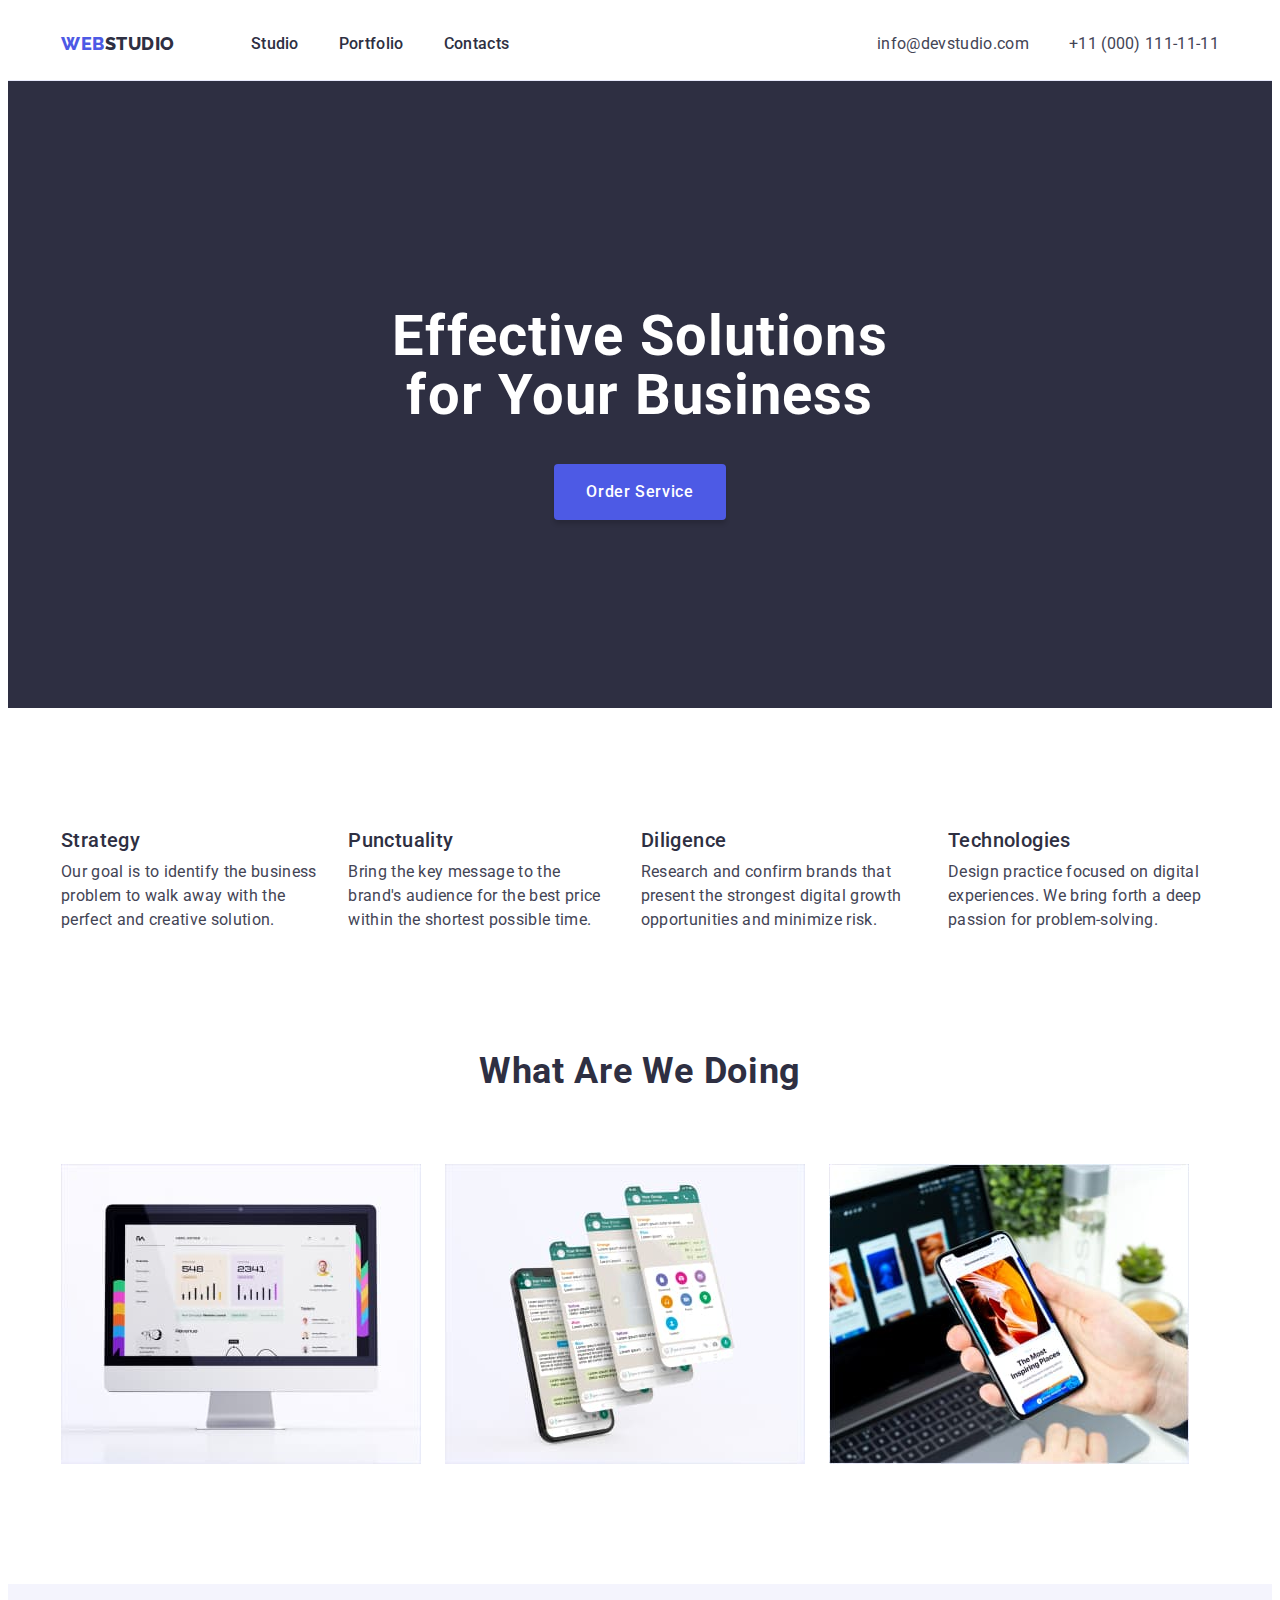
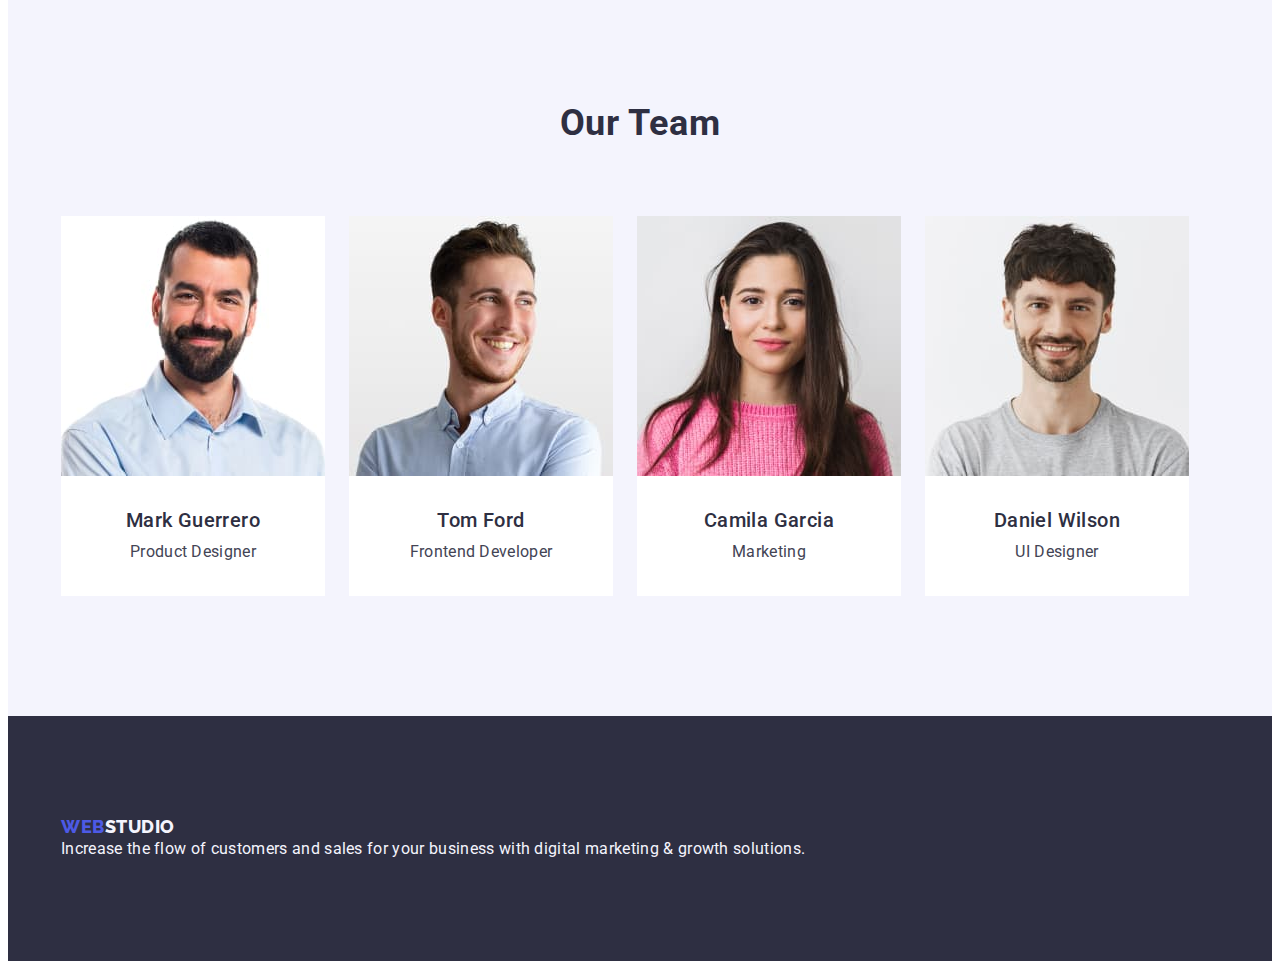
==== index.html @ d1a39a11 "add files" ====
<!DOCTYPE html>
<html lang="en">
<head>
    <meta charset="UTF-8">
    <meta name="viewport" content="width=device-width, initial-scale=1.0">
    <title>WebStudio</title>
    <link rel="stylesheet" href="css/styles.css">
    <link rel="preconnect" href="https://fonts.googleapis.com">
    <link rel="preconnect" href="https://fonts.gstatic.com" crossorigin>
    <link href="https://fonts.googleapis.com/css2?family=Raleway:wght@800&family=Roboto:wght@400;500;700;900&display=swap" rel="stylesheet">
</head>

<body>
    <header>
        <div class="container menu-nav">
        <nav class="logo-link">
            <a href="./index.html" class="logo link">Web<span class="navy">Studio</span></a>
            
            <ul class="list nav-list">
                <li>
                    <a href="./index.html" class="navbar link">
                        Studio
                    </a>
                </li>
                
                <li>
                    <a href="./portfolio.html" class="navbar link">
                        Portfolio
                    </a>
                </li>
                
                <li>
                    <a href="" class="navbar link">
                        Contacts
                    </a>
                </li>
            </ul>
        </nav>
        
        <address class="address">
            <ul class="list">
                <li>
                    <a href="mailto:info@devstudio.com" class="address-link link">
                        info@devstudio.com
                    </a>
                </li>
                
                <li>
                    <a href="tel:110001111111" class="address-link link">
                        +11 (000) 111-11-11
                    </a>
                </li>
            </ul>
        </address>
    </div>
    </header>
    
    <main>

        <!--Hero-->
        <section class="section">
            <div class="container">
            <h1 class="first-main">
                Effective Solutions<br/> for Your Business
            </h1>
            
            <button type="button" class="first-button">
                Order Service
            </button>
        </div>
        </section>

        <!--Activity-->
        <section class="advantages">
            <div class="container">
            <ul class="list advantages-list">
                <li>
                    <h3 class="second-and-third-main">
                        Strategy
                    </h3>
                    
                    <p class="description">
                        Our goal is to identify the business problem to walk away with the perfect and creative solution.
                    </p>
                </li>
                
                <li>
                    <h3 class="second-and-third-main">
                        Punctuality
                    </h3>
                    
                    <p class="description">
                        Bring the key message to the brand's audience for the best price within the shortest possible time.
                    </p>
                </li>
                
                <li>
                    <h3 class="second-and-third-main">
                        Diligence
                    </h3>
                    
                    <p class="description">
                        Research and confirm brands that present the strongest digital growth opportunities and minimize risk.
                    </p>
                </li>
                
                <li>
                    <h3 class="second-and-third-main">
                        Technologies
                    </h3>
                    
                    <p class="description">
                        Design practice focused on digital experiences. We bring forth a deep passion for problem-solving.
                    </p>
                </li>
            </ul>
        </div>
        </section>

        <section class="what-are-we-doing">
            <div class="container">
            <h2 class="second-main">
                What are we doing
            </h2>
            
            <ul class="list what-are-we-doing-list">
                <li>
                    <img src="images/activity/img1.jpg" alt="computer" width="360" height="300">
                </li>
                
                <li>
                    <img src="images/activity/img2.jpg" alt="chatting" width="360" height="300">
                </li>
                
                <li>
                    <img src="images/activity/img3.jpg" alt="laptop and telephone" width="360" height="300">
                </li>
            </ul>
        </div>
        </section>

        <!--Our Team-->
        
        <section class="team">
            <div class="container">
            <h2 class="second-main">
                Our Team
            </h2>
            
            <ul class="list team-list">
                <li class="list-item">
                    
                    <img src="images/our_team/team_card1.jpg" alt="Mark Guerrero" width="264" height="260">
                    <div class="team-description">
                    <h3 class="second-and-third-main">
                        Mark Guerrero
                    </h3>
                    
                    <p class="description">
                        Product Designer
                    </p>
                </div>
                </li>
                
                <li class="list-item">
                    
                    <img src="images/our_team/team_card2.jpg" alt="Tom Ford" width="264" height="260">
                    <div class="team-description">
                    <h3 class="second-and-third-main">
                        Tom Ford
                    </h3>
                    
                    <p class="description">
                        Frontend Developer
                    </p></div>
                </li>
                
                <li class="list-item">
                    
                    <img src="images/our_team/team_card3.jpg" alt="Camila Garcia" width="264" height="260">
                    <div class="team-description">
                    <h3 class="second-and-third-main">
                        Camila Garcia
                    </h3>
                    
                    <p class="description">
                        Marketing
                    </p></div>
                </li>
                
                <li class="list-item">
                    
                    <img src="images/our_team/team_card4.jpg" alt="Daniel Wilson" width="264" height="260">
                    <div class="team-description">
                    <h3 class="second-and-third-main">
                        Daniel Wilson
                    </h3>
                    
                    <p class="description">
                        UI Designer
                    </p></div>
                </li>
            </ul>
            </d iv>
        </section>
    </main>
    
    <footer class="footer-background">
        <div class="container">
        <a href="./index.html" class="logo link">Web<span class="white">Studio</span></a>
        
        <p class="footer-paragraph">
            Increase the flow of customers and sales for your business with digital marketing & growth solutions.
        </p>
    </div>
    </footer>
</body>
</html>
---- css/styles.css ----
:root
{
    --body-color: #434455;
    --text-decoration: none;
    --font-family: sans-serif;
    --text-align: center;
    --font-weight: 500;
    --background-color: #ffffff;
    --brand-color: #4d5ae5;
    --logo-and-link-color: #2e2f42;
    --footer-paragraph-and-logo: #f4f4fd;
    --click-and-focus: #404bbf;
}
.container{
    width: 1158px;
    padding: 0 15px;
    margin-left: auto;
    margin-right: auto;
}
img{
    display: block;
    width: 100%;
    height: auto;
}
h2,h3,p{
    margin:0;
}
ul{
    list-style: none;
    margin: 0;
    padding-left: 0;
}
body
{
    font-family: 'Roboto', sans-serif;
    color: var(--body-color);
    background-color: var(--background-color);
}
 /*Header*/
 header{
    border-bottom: 1px solid #E7E9FC;
 }
 .menu-nav{
    display: flex;
    align-items: center;
 }
 .logo-link{
    display: flex;
    align-items: center;
 }
 .nav-list{
    margin: 0 0 0 76px;
    padding: 24px 0;
    display: flex;
    align-items: center;
 }
 .logo
{
    font-family: 'Raleway', sans-serif;
    font-weight: 800;
    font-size: 18px;
    line-height: 1.17;
    letter-spacing: 0.03em;
    text-transform: uppercase;
    color: var(--brand-color);
}
.link
{
    text-decoration: none;
}
.navy
{
    color: var(--logo-and-link-color);
}
.list
{
    list-style: none;
    display: flex;
    gap:40px;

}
.navbar
{
    font-weight: 500;
    font-size: 16px;
    line-height: 1.5;
    letter-spacing: 0.02em;
    color: var(--logo-and-link-color);
}
.navbar:hover,
.navbar:focus
{
    color: var(--click-and-focus);
}
.address
{
    font-style: normal;
    margin-left: auto;
}
.address-link
{   font-size: 16px;
    line-height: 1.5;
    letter-spacing: 0.02em;
    color: var(--body-color);
}

.adress-link:hover,
.adress-link:focus
{
    color: var(--click-and-focus);
}
/*Main*/
.section
{
    background-color: var(--logo-and-link-color);
    text-align: center;
    padding: 188px 0;
    border: none;
}

.first-main
{
    font-size: 56px;
    line-height: 1.07;
    text-align: center;
    letter-spacing: 0.02em;
    color: #ffffff;
}

.first-button
{
    background-color: #4d5ae5;
    font-family: 'Roboto', sans-serif;
    font-weight: 500;
    font-size: 16px;
    line-height: 1.5;
    letter-spacing: 0.04em;
    color: #ffffff;
    display: inline-flex;
    box-shadow: 0px 4px 4px 0px rgba(0, 0, 0, 0.15);
    align-items: flex-start;
    padding: 16px 32px;
    cursor: pointer;
    border: none;
    border-radius: 4px
}

.first-button:hover,
.first-button:focus
{
    background-color: #404bbf;
}
.advantages{
    padding: 120px 0;
}
.advantages-list{
    justify-content: center;
    align-items: center;
    gap: 24px;
}.what-are-we-doing{
    padding-bottom: 120px;
}
.what-are-we-doing-list{
gap: 24px;
}
.second-and-third-main
{
    font-weight: 500;
    font-size: 20px;
    line-height: 1.2;
    letter-spacing: 0.02em;
    color: var(--logo-and-link-color);
    margin-bottom: 8px;
}

.description
{
    font-size: 16px;
    line-height: 1.5;
    letter-spacing: 0.02em;
    color: var(--body-color);
}

.second-main
{
    font-size: 36px;
    line-height: 1.11;
    text-align: center;
    letter-spacing: 0.02em;
    text-transform: capitalize;
    color: var(--logo-and-link-color);
    padding-bottom: 72px;
}

.bold-second-main
{
    font-size: 20px;
    line-height: 1.2;
    text-align: center;
    letter-spacing: 0.02em;
    text-transform: capitalize;
    color: var(--logo-and-link-color);
    font-weight: 500;
}

.team
{
    background-color: #f4f4fd;
    padding-top: 120px;
    padding-bottom: 120px;
}
.team-list{
    gap: 24px;
    display: flex;
}
.team-description{
    padding: 32px 0;
}
.list-item
{
    background-color: #ffffff;
    text-align: center;
}
.second-adress-link
{
    color: var(--click-and-focus);
}

.adress-link2:hover,
.adress-link2:focus
{
    color: var(--click-and-focus);
}

.menu-buttons
{    font-family: 'Roboto', sans-serif;
    font-weight: 500;
    font-size: 16px;
    line-height: 1.5;
    letter-spacing: 0.04em;
    color: var(--brand-color);
    background-color: var(--footer-paragraph-and-logo);
    padding: 12px 24px;
    border: 1px solid #E7E9FC;
}

.menu-buttons:hover,
.menu-buttons:focus
{
    color: #ffffff;
    background-color: #404bbf;
}
.buttons{
    justify-content: center;
    margin-bottom: 72px;
    gap: 24px;
}
.menu-products{
    padding: 96px 0 120px 0;
}
.products{
    flex-wrap: wrap;
    gap: 48px 24px;
}
.border{
    border: 1px solid #E7E9FC;
    padding: 32px 16px;
    border-top: none;
    margin:0;
}
/*Footer*/
.footer-background
{
    background-color: var(--logo-and-link-color);
    padding: 100px 0;
}
.footer-paragraph
{
    line-height: 1.5;
    letter-spacing: 0.02em;
    color: var(--footer-paragraph-and-logo);
}
.white
{
    color: #f4f4fd;
}
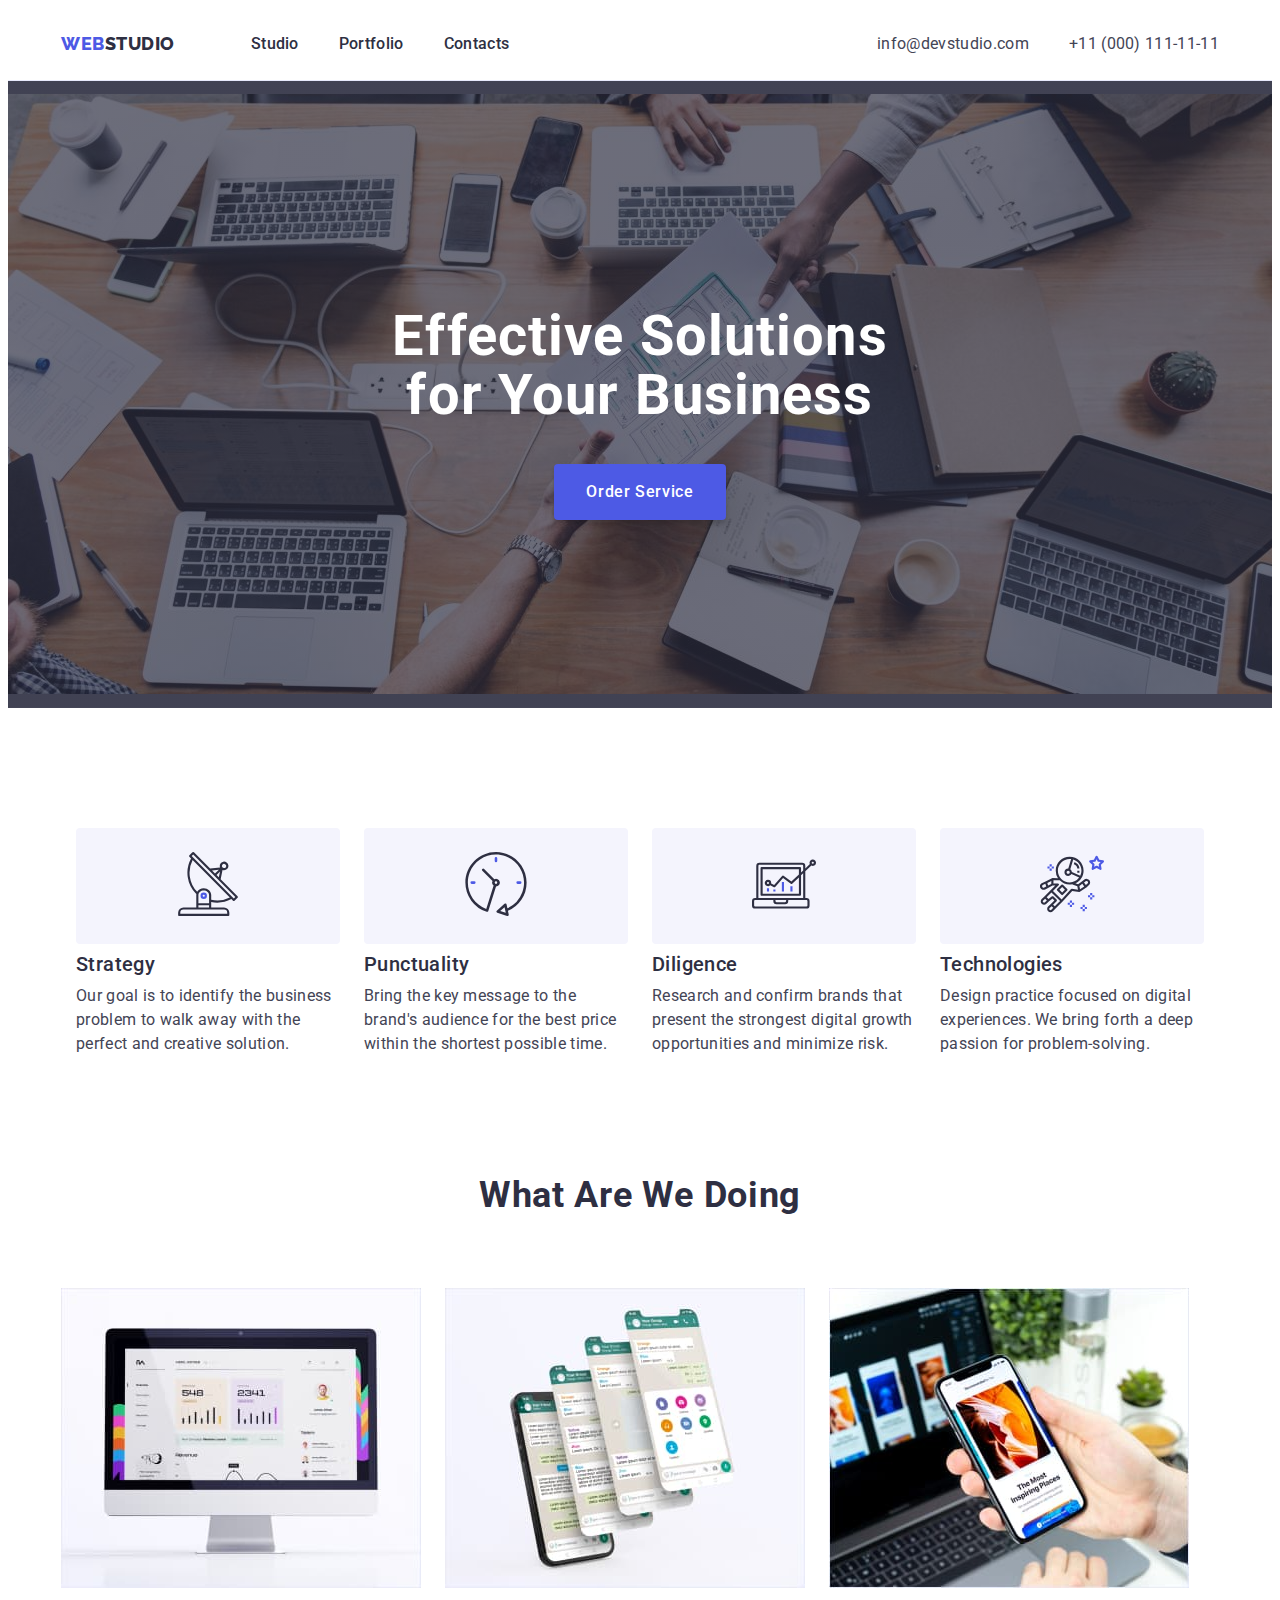
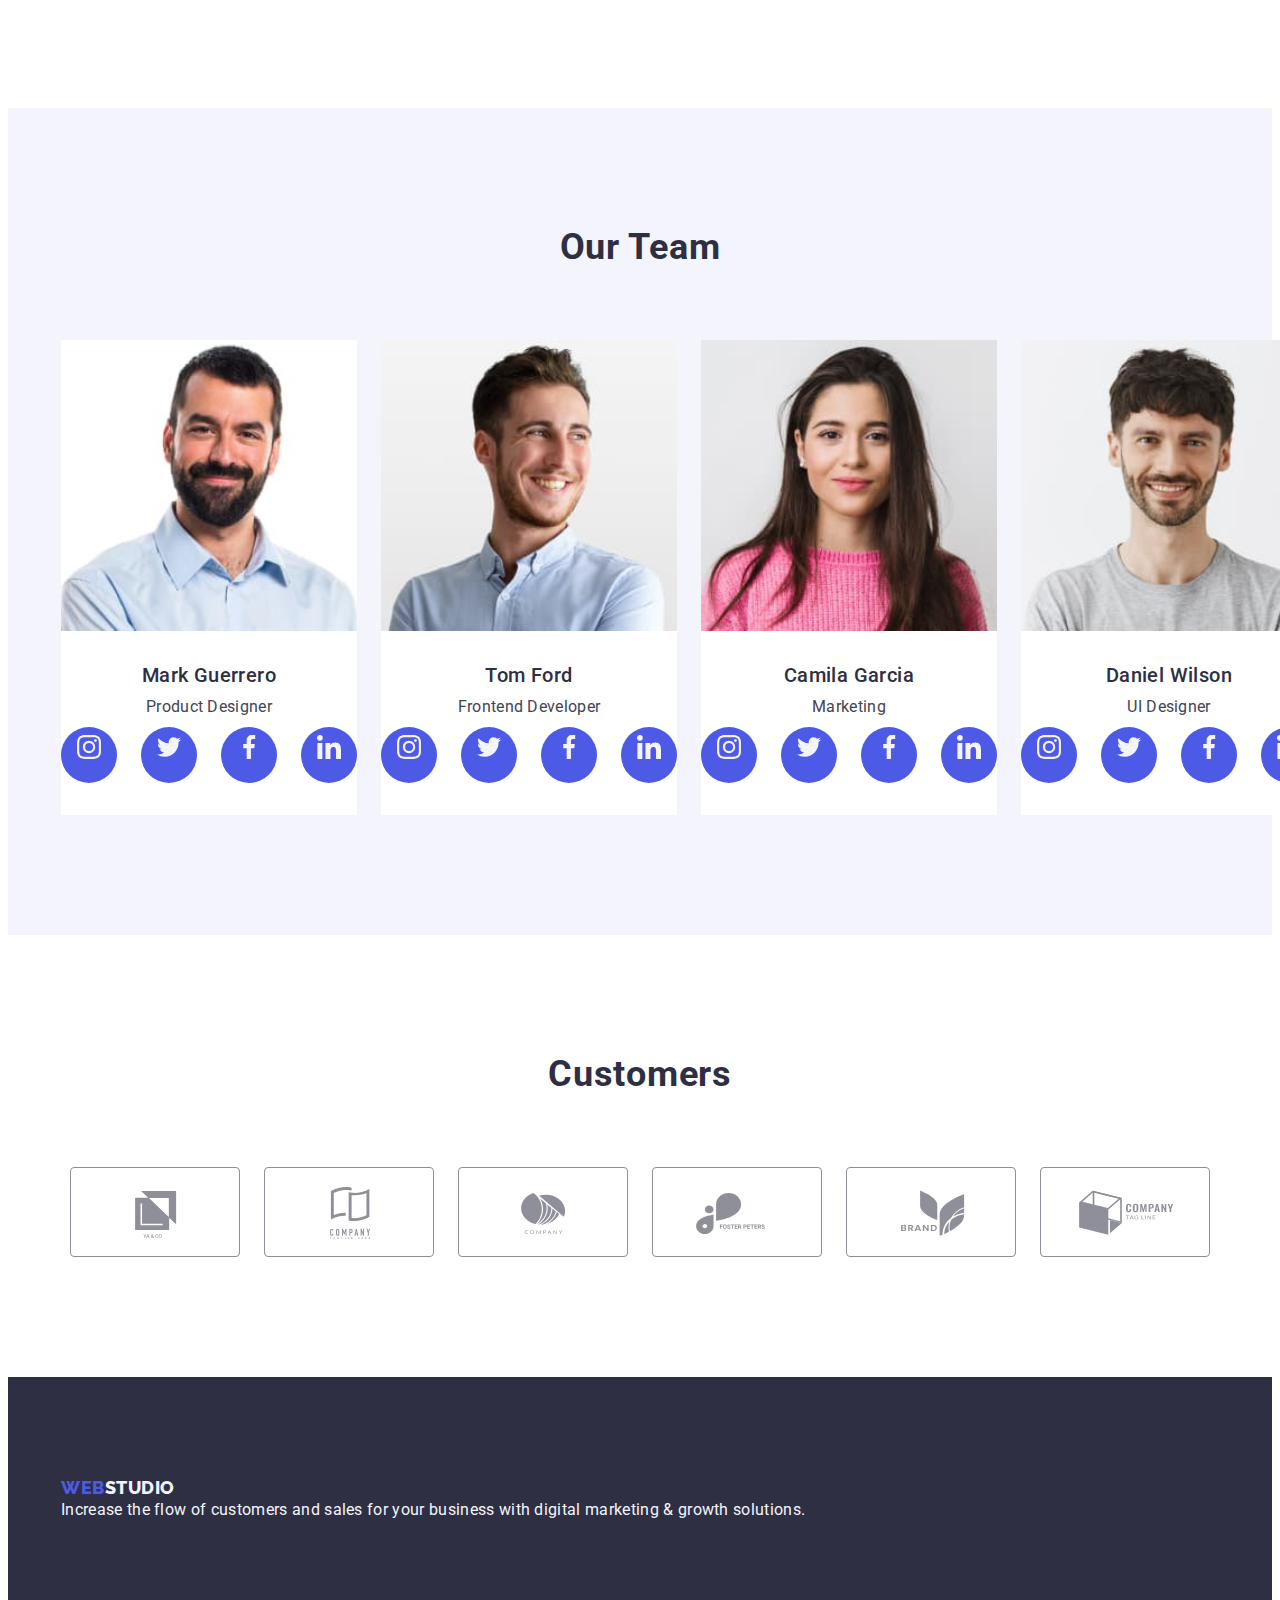
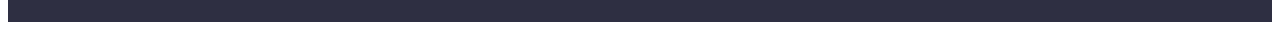
==== commit f8a0dc26: "add svg and customers" ====
--- a/index.html
+++ b/index.html
@@ -73,7 +73,73 @@
         <!--Activity-->
         <section class="advantages">
             <div class="container">
-            <ul class="list advantages-list">
+                <ul class="list advantages-list">
+                
+                    <li class="icon-list">
+                        <div class="advantages-icon">
+                            <svg width="64" height="64">
+                                <use href="./images/icons.svg#icon-antenna_11"></use>
+                            </svg>
+                        </div>
+                
+                        <h3 class="second-and-third-main">
+                            Strategy
+                        </h3>
+                
+                        <p class="description">
+                            Our goal is to identify the business problem to walk away with the perfect and creative solution.
+                        </p>
+                    </li>
+                
+                    <li class="icon-list">
+                        <div class="advantages-icon">
+                            <svg width="64" height="64">
+                                <use href="./images/icons.svg#icon-clock_11"></use>
+                            </svg>
+                        </div>
+                
+                        <h3 class="second-and-third-main">
+                            Punctuality
+                        </h3>
+                
+                        <p class="description">
+                            Bring the key message to the brand's audience for the best price within the shortest possible time.
+                        </p>
+                    </li>
+                
+                    <li class="icon-list">
+                        <div class="advantages-icon">
+                            <svg width="64" height="64">
+                                <use href="./images/icons.svg#icon-diagram_11"></use>
+                            </svg>
+                        </div>
+                
+                        <h3 class="second-and-third-main">
+                            Diligence
+                        </h3>
+                
+                        <p class="description">
+                            Research and confirm brands that present the strongest digital growth opportunities and minimize risk.
+                        </p>
+                    </li class="icon-list">
+                
+                    <li class="icon-list">
+                        <div class="advantages-icon">
+                            <svg width="64" height="64">
+                                <use href="./images/icons.svg#icon-astronaut_11"></use>
+                            </svg>
+                        </div>
+                
+                        <h3 class="second-and-third-main">
+                            Technologies
+                        </h3>
+                
+                        <p class="description">
+                            Design practice focused on digital experiences. We bring forth a deep passion for problem-solving.
+                        </p>
+                    </li>
+                </ul>
+            <!-- <ul class="list advantages-list">
                 <li>
                     <h3 class="second-and-third-main">
                         Strategy
@@ -113,7 +179,7 @@
                         Design practice focused on digital experiences. We bring forth a deep passion for problem-solving.
                     </p>
                 </li>
-            </ul>
+            </ul>-->
         </div>
         </section>
 
@@ -158,7 +224,39 @@
                     
                     <p class="description">
                         Product Designer
-                    </p>
+                    </p><ul class="social-media-person">
+                        <li class="team-svg">
+                            <a href="#">
+                                <svg width="24" height="24">
+                                    <use href="./images/icons.svg#icon-instagram-2"></use>
+                                </svg>
+                            </a>
+                        </li>
+                    
+                        <li class="team-svg">
+                            <a href="#">
+                                <svg width="24" height="24">
+                                    <use href="./images/icons.svg#icon-twitter-1"></use>
+                                </svg>
+                            </a>
+                        </li>
+                    
+                        <li class="team-svg">
+                            <a href="#">
+                                <svg width="24" height="24">
+                                    <use href="./images/icons.svg#icon-facebook-1"></use>
+                                </svg>
+                            </a>
+                        </li>
+                    
+                        <li class="team-svg">
+                            <a href="#">
+                                <svg width="24" height="24">
+                                    <use href="./images/icons.svg#icon-linkedin-1"></use>
+                                </svg>
+                            </a>
+                        </li>
+                    </ul>
                 </div>
                 </li>
                 
@@ -172,7 +270,40 @@
                     
                     <p class="description">
                         Frontend Developer
-                    </p></div>
+                    </p><ul class="social-media-person">
+                        <li class="team-svg">
+                            <a href="#">
+                                <svg width="24" height="24">
+                                    <use href="./images/icons.svg#icon-instagram-2"></use>
+                                </svg>
+                            </a>
+                        </li>
+                    
+                        <li class="team-svg">
+                            <a href="#">
+                                <svg width="24" height="24">
+                                    <use href="./images/icons.svg#icon-twitter-1"></use>
+                                </svg>
+                            </a>
+                        </li>
+                    
+                        <li class="team-svg">
+                            <a href="#">
+                                <svg width="24" height="24">
+                                    <use href="./images/icons.svg#icon-facebook-1"></use>
+                                </svg>
+                            </a>
+                        </li>
+                    
+                        <li class="team-svg">
+                            <a href="#">
+                                <svg width="24" height="24">
+                                    <use href="./images/icons.svg#icon-linkedin-1"></use>
+                                </svg>
+                            </a>
+                        </li>
+                    </ul>
+                </div>
                 </li>
                 
                 <li class="list-item">
@@ -185,7 +316,40 @@
                     
                     <p class="description">
                         Marketing
-                    </p></div>
+                    </p><ul class="social-media-person">
+                        <li class="team-svg">
+                            <a href="#">
+                                <svg width="24" height="24">
+                                    <use href="./images/icons.svg#icon-instagram-2"></use>
+                                </svg>
+                            </a>
+                        </li>
+                    
+                        <li class="team-svg">
+                            <a href="#">
+                                <svg width="24" height="24">
+                                    <use href="./images/icons.svg#icon-twitter-1"></use>
+                                </svg>
+                            </a>
+                        </li>
+                    
+                        <li class="team-svg">
+                            <a href="#">
+                                <svg width="24" height="24">
+                                    <use href="./images/icons.svg#icon-facebook-1"></use>
+                                </svg>
+                            </a>
+                        </li>
+                    
+                        <li class="team-svg">
+                            <a href="#">
+                                <svg width="24" height="24">
+                                    <use href="./images/icons.svg#icon-linkedin-1"></use>
+                                </svg>
+                            </a>
+                        </li>
+                    </ul>
+                </div>
                 </li>
                 
                 <li class="list-item">
@@ -198,10 +362,100 @@
                     
                     <p class="description">
                         UI Designer
-                    </p></div>
+                    </p>
+                    <ul class="social-media-person">
+                        <li class="team-svg">
+                            <a href="#">
+                                <svg width="24" height="24">
+                                    <use href="./images/icons.svg#icon-instagram-2"></use>
+                                </svg>
+                            </a>
+                        </li>
+                    
+                        <li class="team-svg">
+                            <a href="#">
+                                <svg width="24" height="24">
+                                    <use href="./images/icons.svg#icon-twitter-1"></use>
+                                </svg>
+                            </a>
+                        </li>
+                    
+                        <li class="team-svg">
+                            <a href="#">
+                                <svg width="24" height="24">
+                                    <use href="./images/icons.svg#icon-facebook-1"></use>
+                                </svg>
+                            </a>
+                        </li>
+                    
+                        <li class="team-svg">
+                            <a href="#">
+                                <svg width="24" height="24">
+                                    <use href="./images/icons.svg#icon-linkedin-1"></use>
+                                </svg>
+                            </a>
+                        </li>
+                    </ul>
+                </div>
                 </li>
             </ul>
             </d iv>
+        </section>
+        <!--Customers-->
+        <section class="customers">
+            <div class="container">
+                <h2 class="third-main margin">Customers</h2>
+        
+                <ul class="clients-list">
+                    <li class="clients">
+                        <a href="#">
+                            <svg class="svg-customers" width="168" height="88">
+                                <use href="./images/icons.svg#icon-Client_11"></use>
+                            </svg>
+                        </a>
+                    </li>
+        
+                    <li class="clients">
+                        <a href="#">
+                            <svg class="svg-customers" width="168" height="88">
+                                <use href="./images/icons.svg#icon-Client_21"></use>
+                            </svg>
+                        </a>
+                    </li>
+        
+                    <li class="clients">
+                        <a href="#">
+                            <svg class="svg-customers" width="168" height="88">
+                                <use href="./images/icons.svg#icon-Client_31"></use>
+                            </svg>
+                        </a>
+                    </li>
+        
+                    <li class="clients">
+                        <a href="#">
+                            <svg class="svg-customers" width="168" height="88">
+                                <use href="./images/icons.svg#icon-Client_41"></use>
+                            </svg>
+                        </a>
+                    </li>
+        
+                    <li class="clients">
+                        <a href="#">
+                            <svg class="svg-customers" width="168" height="88">
+                                <use href="./images/icons.svg#icon-Client_51"></use>
+                            </svg>
+                        </a>
+                    </li>
+        
+                    <li class="clients">
+                        <a href="#">
+                            <svg class="svg-customers" width="168" height="88">
+                                <use href="./images/icons.svg#icon-Client_61"></use>
+                            </svg>
+                        </a>
+                    </li>
+                </ul>
+            </div>
         </section>
     </main>
     
--- a/css/styles.css
+++ b/css/styles.css
@@ -111,11 +111,15 @@
 }
 /*Main*/
 .section
-{
-    background-color: var(--logo-and-link-color);
-    text-align: center;
+{text-align: center;
     padding: 188px 0;
     border: none;
+    background-image: linear-gradient( rgba(46, 47, 66, 0.7), rgba(46, 47, 66, 0.7)), url(../images/people-office.jpg);
+    background-repeat: no-repeat;
+    background-color: #2E2F42B2;
+    background-position: center;
+    flex-shrink: 0;
+    background-size: auto;
 }
 
 .first-main
@@ -129,7 +133,7 @@
 
 .first-button
 {
-    background-color: #4d5ae5;
+background-color: #4d5ae5;
     font-family: 'Roboto', sans-serif;
     font-weight: 500;
     font-size: 16px;
@@ -142,7 +146,7 @@
     padding: 16px 32px;
     cursor: pointer;
     border: none;
-    border-radius: 4px
+    border-radius: 4px;
 }
 
 .first-button:hover,
@@ -157,7 +161,17 @@
     justify-content: center;
     align-items: center;
     gap: 24px;
-}.what-are-we-doing{
+}.icon-list{
+    width: 264px;
+}
+.advantages-icon{
+        border-radius: 4px;
+            background: var(--footer-paragraph-and-logo);
+            text-align: center;
+            padding: 24px 100px;
+            margin-bottom: 8px;
+}
+.what-are-we-doing{
     padding-bottom: 120px;
 }
 .what-are-we-doing-list{
@@ -215,6 +229,25 @@
 }
 .team-description{
     padding: 32px 0;
+}
+.social-media-person{
+    display: flex;
+        gap: 24px;
+        justify-content: center;
+        margin-top: 8px;
+}
+.team-svg{
+
+        border-radius: 50%;
+        background-color: #4D5AE5;
+        width: 40px;
+        height: 40px;
+        padding: 8px 8px 8px 8px;
+    }
+
+.team-svg:hover,
+.team-svg:focus {
+    background-color: var(--click-and-focus);
 }
 .list-item
 {
@@ -267,7 +300,35 @@
     padding: 32px 16px;
     border-top: none;
     margin:0;
-}
+}.customers{
+    padding: 120px 0;
+}
+.third-main{
+        font-size: 36px;
+            line-height: 1.11;
+            text-align: center;
+            letter-spacing: 0.02em;
+            text-transform: capitalize;
+            color: var(--logo-and-link-color);
+            padding-bottom: 72px;
+}
+.clients-list{
+        display: flex;
+            justify-content: center;
+            align-items: center;
+            gap: 24px;
+}
+.clients{
+    border-radius: 4px;
+    border: 1px solid #8E8F99;
+    width: 168px;
+    height: 88px;}
+        .clients:hover,
+        .clients:focus {
+            border-color: var(--click-and-focus);
+        }
+                .svg-customers {
+                    fill: #8e8f99;}
 /*Footer*/
 .footer-background
 {
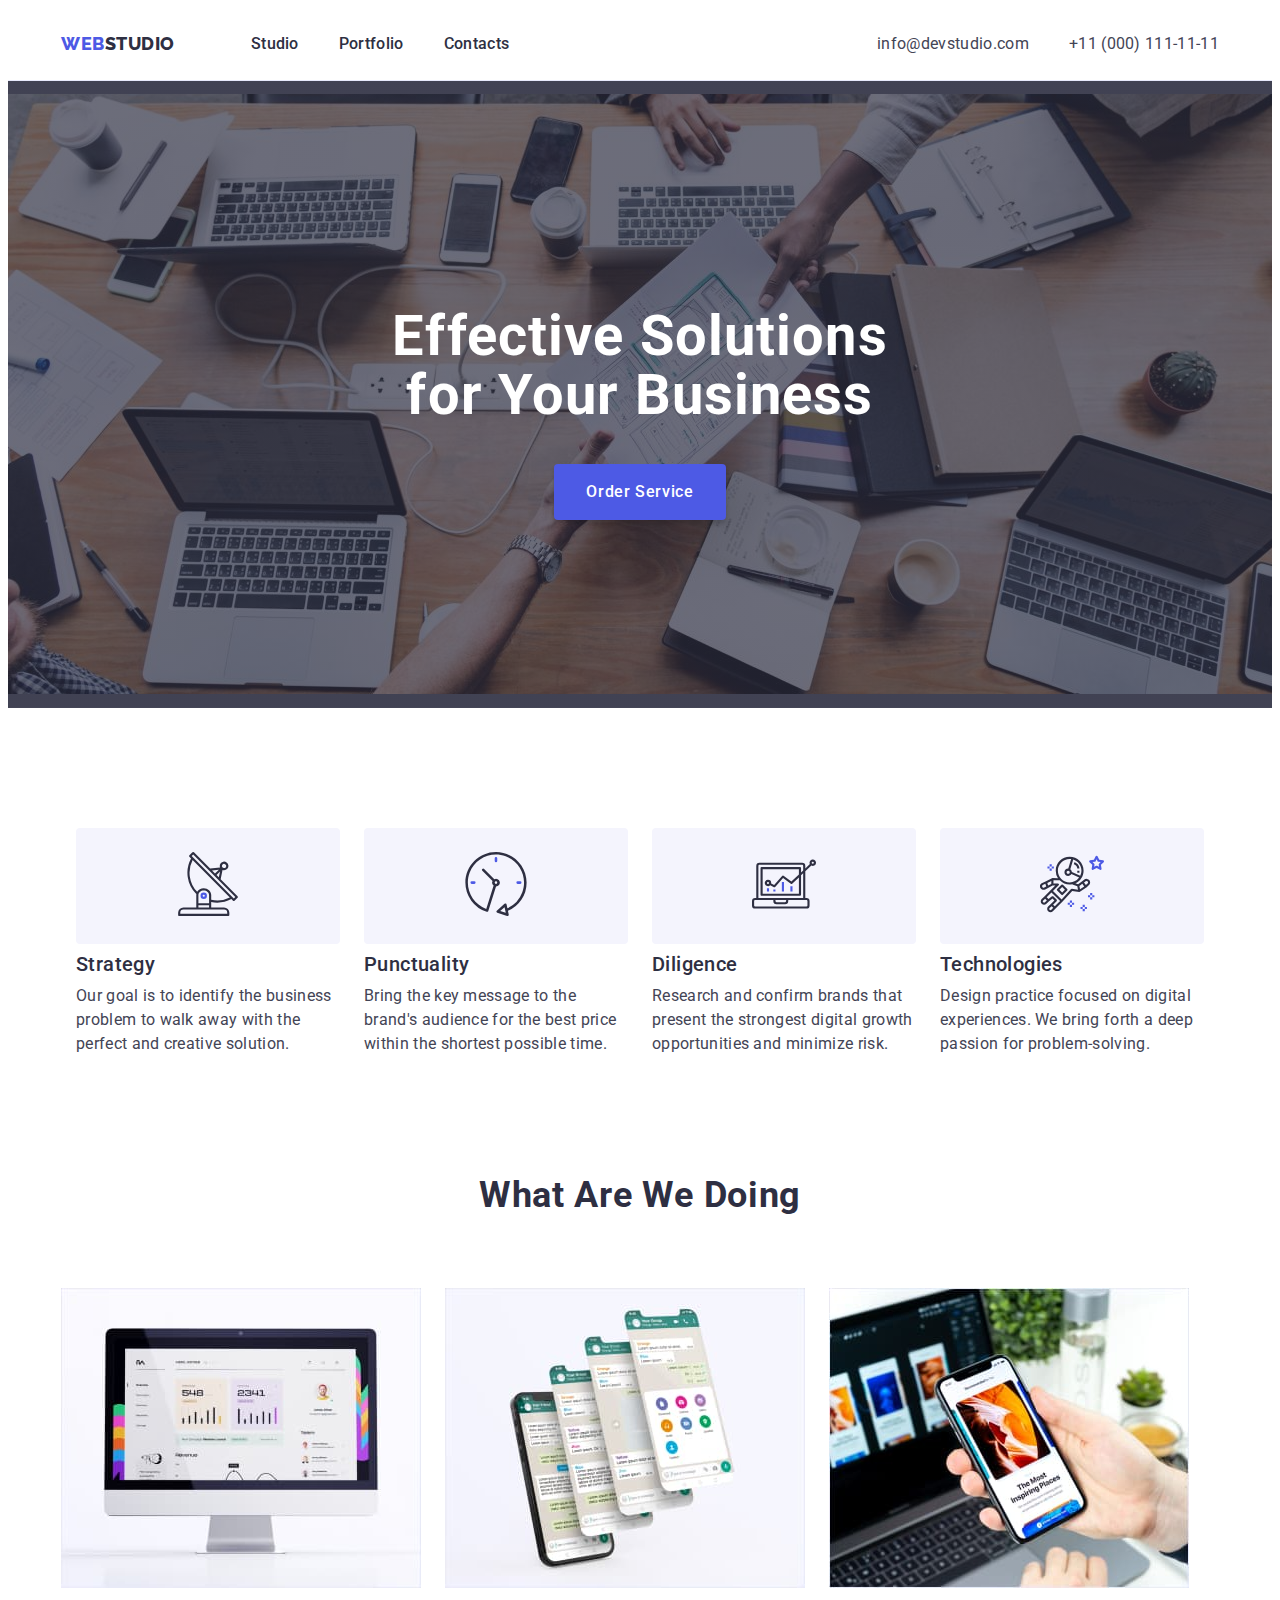
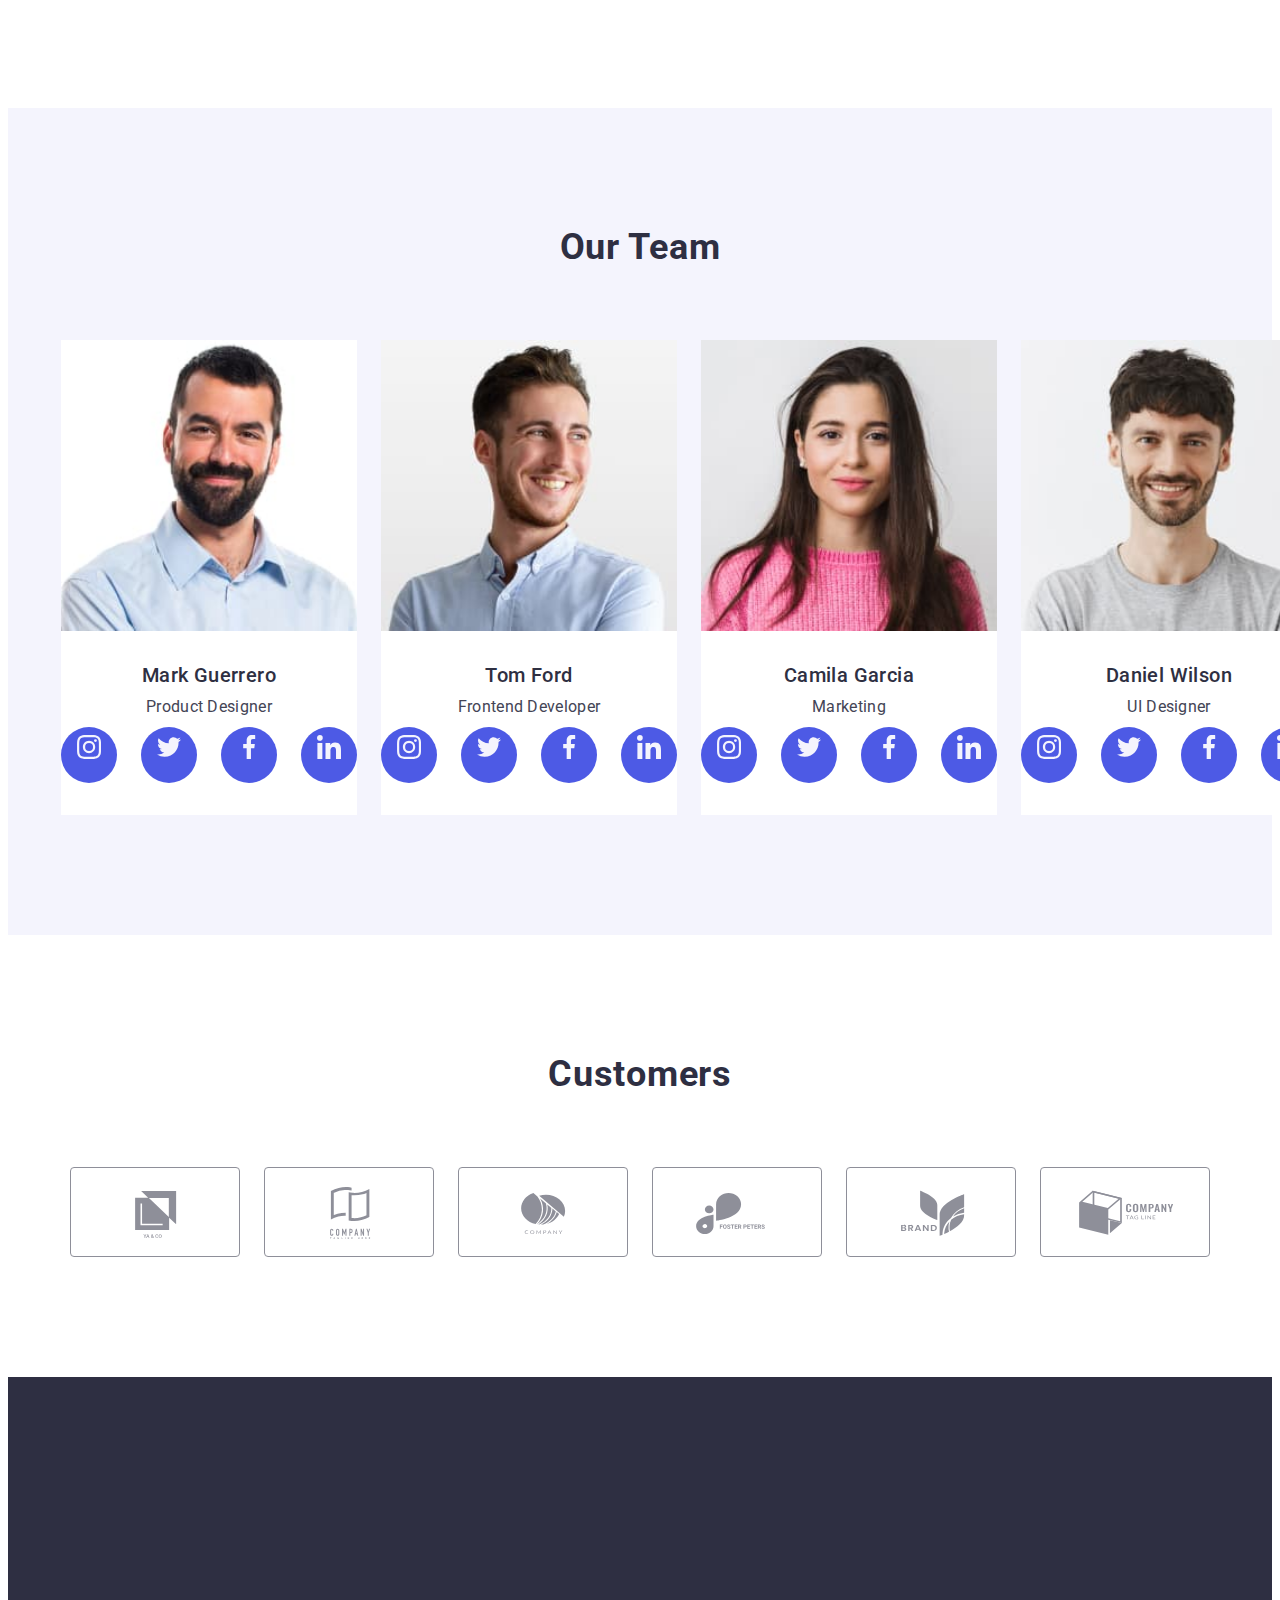
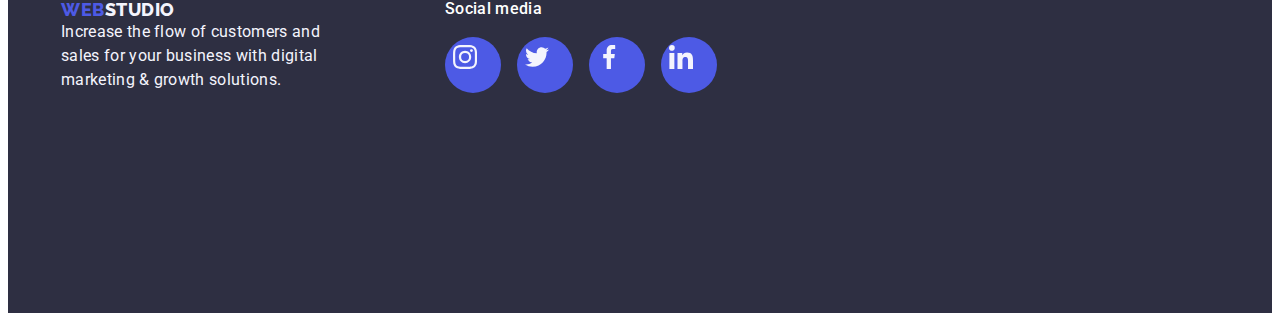
==== commit e176d927: "add icons footer" ====
--- a/index.html
+++ b/index.html
@@ -461,12 +461,53 @@
     
     <footer class="footer-background">
         <div class="container">
+            <div class="footer-and-icons">
+                <div>
         <a href="./index.html" class="logo link">Web<span class="white">Studio</span></a>
         
         <p class="footer-paragraph">
             Increase the flow of customers and sales for your business with digital marketing & growth solutions.
-        </p>
+        </p></div>
+        <div class="icons">
+            <div class="title">
+                Social media
+            </div>
+            <ul class="social-media-footer">
+                <li class="svg-footer">
+                    <a href="#">
+                        <svg width="24" height="24">
+                            <use href="./images/icons.svg#icon-instagram-2"></use>
+                        </svg>
+                    </a>
+                </li>
+        
+                <li class="svg-footer">
+                    <a href="#">
+                        <svg width="24" height="24">
+                            <use href="./images/icons.svg#icon-twitter-1"></use>
+                        </svg>
+                    </a>
+                </li>
+        
+                <li class="svg-footer">
+                    <a href="#">
+                        <svg width="24" height="24">
+                            <use href="./images/icons.svg#icon-facebook-1"></use>
+                        </svg>
+                    </a>
+                </li>
+        
+                <li class="svg-footer">
+                    <a href="#">
+                        <svg height="24" width="24">
+                            <use href="./images/icons.svg#icon-linkedin-1"></use>
+                        </svg>
+                    </a>
+                </li>
+            </ul>
+        </div>
     </div>
+</div>
     </footer>
 </body>
 </html>
--- a/css/styles.css
+++ b/css/styles.css
@@ -335,14 +335,45 @@
     background-color: var(--logo-and-link-color);
     padding: 100px 0;
 }
+.footer-and-icons {
+    display: flex;
+    align-items: center;
+}
 .footer-paragraph
 {
     line-height: 1.5;
     letter-spacing: 0.02em;
     color: var(--footer-paragraph-and-logo);
+    width:264px;
 }
 .white
 {
     color: #f4f4fd;
 }
-
+.icons {
+    margin: 120px 0;
+}
+.title {
+    color: #ffffff;
+    font-family: Roboto;
+    font-size: 16px;
+    font-style: normal;
+    font-weight: 500;
+    line-height: 24px;
+    letter-spacing: 0.32px;
+    margin-left: 120px;
+    margin-bottom: 16px;
+}
+.svg-footer {
+    border-radius: 50%;
+    background-color: #4D5AE5;
+    width: 40px;
+    height: 40px;
+    padding: 8px 8px 8px 8px;}
+.social-media-footer {
+    display: flex;
+    gap: 16px;
+    justify-content: center;
+    margin-left: 120px;
+}
+
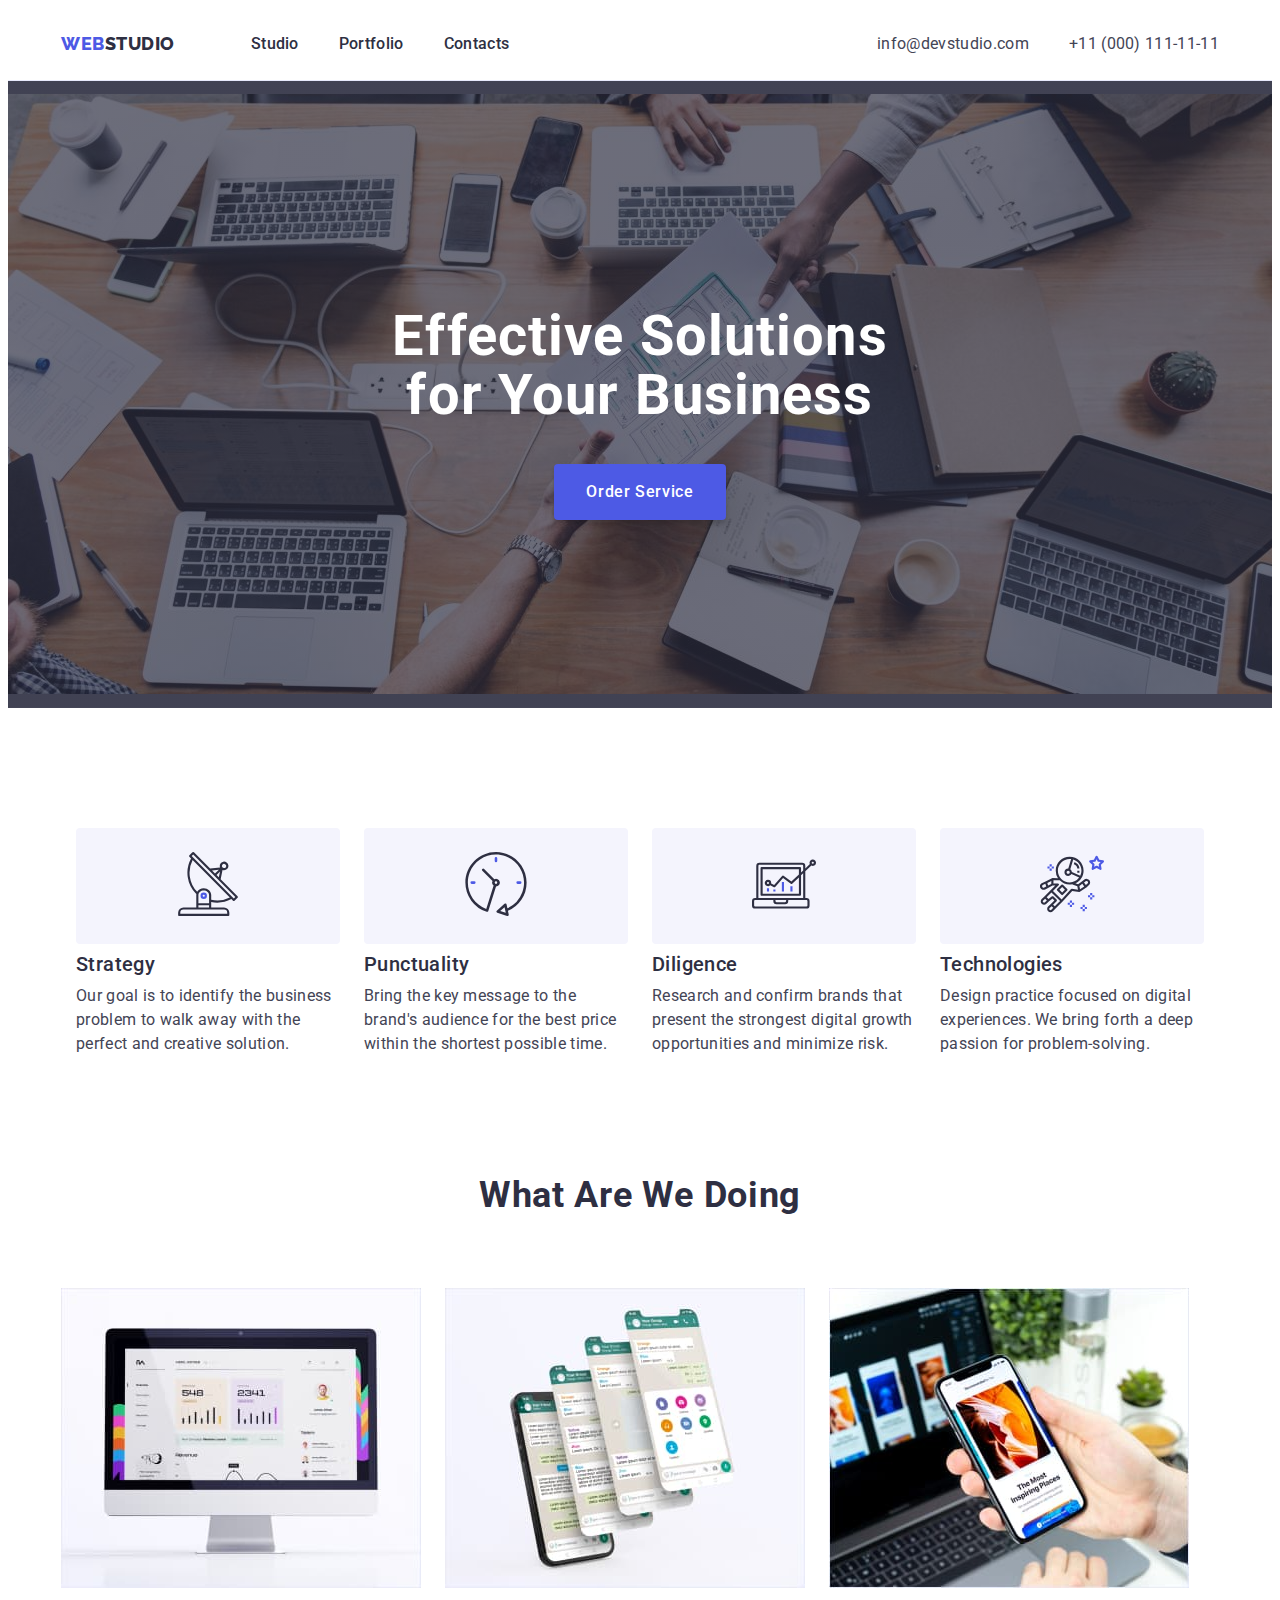
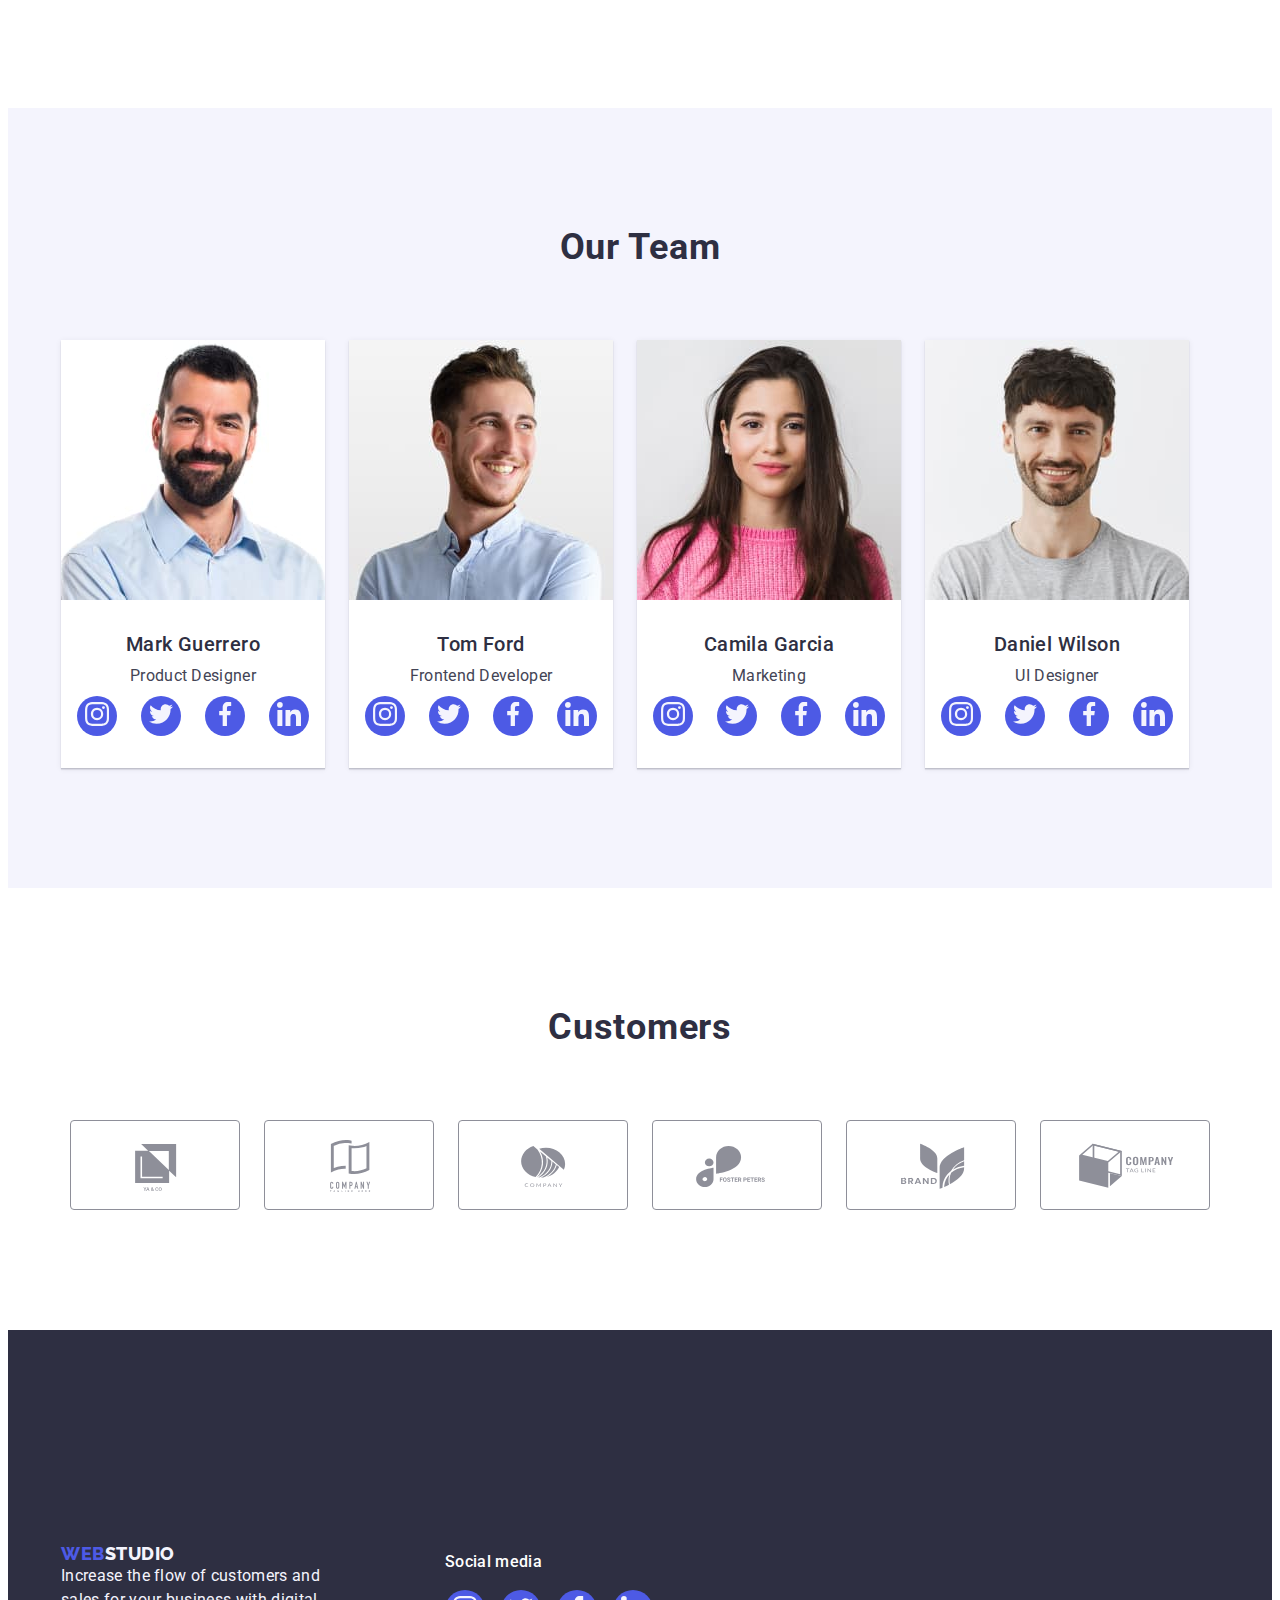
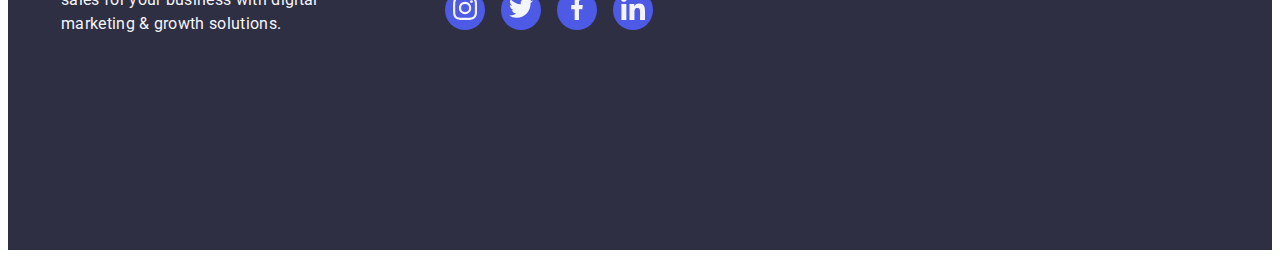
==== commit e21f0285: "add box-shadow and change icons" ====
--- a/index.html
+++ b/index.html
@@ -17,13 +17,13 @@
             <a href="./index.html" class="logo link">Web<span class="navy">Studio</span></a>
             
             <ul class="list nav-list">
-                <li>
-                    <a href="./index.html" class="navbar link">
+                <li class="studio">
+                    <a href="./index.html" class="navbar link nav-link">
                         Studio
                     </a>
                 </li>
                 
-                <li>
+                <li class="portfolio">
                     <a href="./portfolio.html" class="navbar link">
                         Portfolio
                     </a>
@@ -121,7 +121,7 @@
                         <p class="description">
                             Research and confirm brands that present the strongest digital growth opportunities and minimize risk.
                         </p>
-                    </li class="icon-list">
+                    </li>
                 
                     <li class="icon-list">
                         <div class="advantages-icon">
@@ -139,47 +139,6 @@
                         </p>
                     </li>
                 </ul>
-            <!-- <ul class="list advantages-list">
-                <li>
-                    <h3 class="second-and-third-main">
-                        Strategy
-                    </h3>
-                    
-                    <p class="description">
-                        Our goal is to identify the business problem to walk away with the perfect and creative solution.
-                    </p>
-                </li>
-                
-                <li>
-                    <h3 class="second-and-third-main">
-                        Punctuality
-                    </h3>
-                    
-                    <p class="description">
-                        Bring the key message to the brand's audience for the best price within the shortest possible time.
-                    </p>
-                </li>
-                
-                <li>
-                    <h3 class="second-and-third-main">
-                        Diligence
-                    </h3>
-                    
-                    <p class="description">
-                        Research and confirm brands that present the strongest digital growth opportunities and minimize risk.
-                    </p>
-                </li>
-                
-                <li>
-                    <h3 class="second-and-third-main">
-                        Technologies
-                    </h3>
-                    
-                    <p class="description">
-                        Design practice focused on digital experiences. We bring forth a deep passion for problem-solving.
-                    </p>
-                </li>
-            </ul>-->
         </div>
         </section>
 
@@ -399,7 +358,7 @@
                 </div>
                 </li>
             </ul>
-            </d iv>
+            </div>
         </section>
         <!--Customers-->
         <section class="customers">
--- a/css/styles.css
+++ b/css/styles.css
@@ -30,6 +30,12 @@
     margin: 0;
     padding-left: 0;
 }
+.box-shadow:hover
+{
+    box-shadow: 15px 15px;
+    transition-duration: 250ms;
+    transition-timing-function: cubic-bezier(0.4, 0, 0.2, 1);
+}
 body
 {
     font-family: 'Roboto', sans-serif;
@@ -37,6 +43,19 @@
     background-color: var(--background-color);
 }
  /*Header*/
+ .nav-link {
+     font-weight: 500;
+     font-size: 16px;
+     line-height: 1.5;
+     letter-spacing: 0.02em;
+     color: var(--logo-and-link-color);
+ }
+ .nav-link:hover,
+ .nav-link:focus {
+     color: var(--click-and-focus);
+     transition-duration: 250ms;
+     transition-timing-function: cubic-bezier(0.4, 0, 0.2, 1);
+ }
  header{
     border-bottom: 1px solid #E7E9FC;
  }
@@ -67,6 +86,9 @@
 .link
 {
     text-decoration: none;
+}
+.products > li:hover {
+    box-shadow: 0px 2px 1px 0px rgba(46, 47, 66, 0.08), 0px 1px 1px 0px rgba(46, 47, 66, 0.16), 0px 1px 6px 0px rgba(46, 47, 66, 0.08);
 }
 .navy
 {
@@ -242,7 +264,7 @@
         background-color: #4D5AE5;
         width: 40px;
         height: 40px;
-        padding: 8px 8px 8px 8px;
+        display: flex; align-items: center; justify-content: center;
     }
 
 .team-svg:hover,
@@ -253,6 +275,7 @@
 {
     background-color: #ffffff;
     text-align: center;
+    box-shadow: 0px 2px 1px 0px rgba(46, 47, 66, 0.08), 0px 1px 1px 0px rgba(46, 47, 66, 0.16), 0px 1px 6px 0px rgba(46, 47, 66, 0.08);
 }
 .second-adress-link
 {
@@ -302,6 +325,10 @@
     margin:0;
 }.customers{
     padding: 120px 0;
+}
+.svg-customers:hover,
+.svg-customers:focus {
+    fill: var(--click-and-focus);
 }
 .third-main{
         font-size: 36px;
@@ -369,7 +396,7 @@
     background-color: #4D5AE5;
     width: 40px;
     height: 40px;
-    padding: 8px 8px 8px 8px;}
+    display: flex; align-items: center; justify-content: center;}
 .social-media-footer {
     display: flex;
     gap: 16px;
